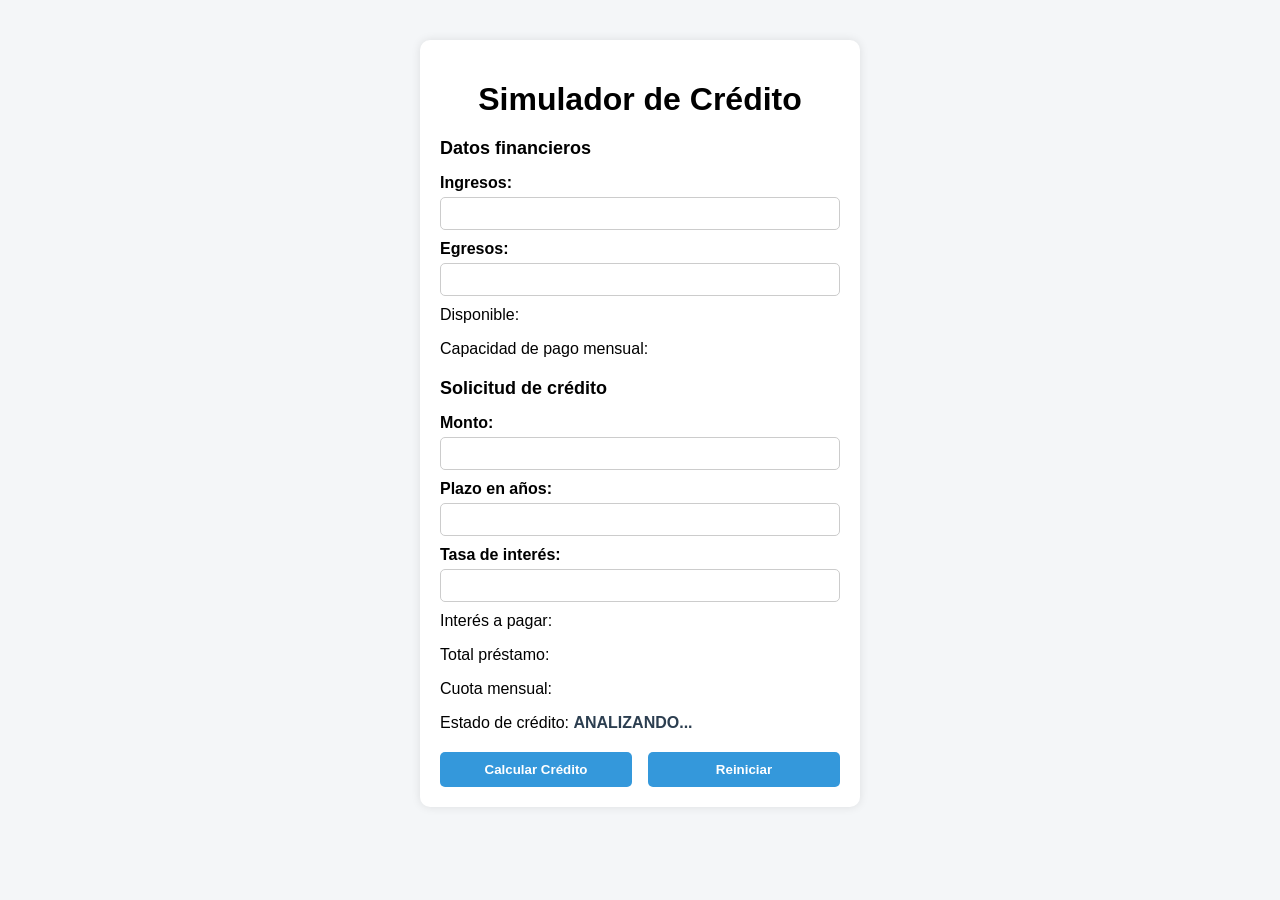
==== simulador.html @ eda31232 "Agregar archivos base" ====
<!DOCTYPE html>
<html lang="es">
<head>
    <meta charset="UTF-8">
    <meta name="viewport" content="width=device-width, initial-scale=1.0">
    <title>Simulador de Crédito</title>
    <link rel="stylesheet" href="simulador.css">
</head>
<body>

    <div class="container">
        <h1>Simulador de Crédito</h1>

        <h2>Datos financieros</h2>
        <label for="txtIngresos">Ingresos:</label>
        <input type="text" id="txtIngresos">

        <label for="txtEgresos">Egresos:</label>
        <input type="text" id="txtEgresos">

        <p>Disponible: <span id="spnDisponible"></span></p>
        <p>Capacidad de pago mensual: <span id="spnCapacidadPago"></span></p>

        <h2>Solicitud de crédito</h2>
        <label for="txtMonto">Monto:</label>
        <input type="text" id="txtMonto">

        <label for="txtPlazo">Plazo en años:</label>
        <input type="text" id="txtPlazo">

        <label for="txtTasaInteres">Tasa de interés:</label>
        <input type="text" id="txtTasaInteres">

        <p>Interés a pagar: <span id="spnInteresPagar"></span></p>
        <p>Total préstamo: <span id="spnTotalPrestamo"></span></p>
        <p>Cuota mensual: <span id="spnCuotaMensual"></span></p>
        <p>Estado de crédito: <span id="spnEstadoCredito">ANALIZANDO...</span></p>

        <div class="buttons">
            <button id="btnCalcularCredito">Calcular Crédito</button>
            <button id="btnReiniciar">Reiniciar</button>
        </div>
    </div>

</body>
</html>
---- simulador.css ----
body {
    font-family: Arial, sans-serif;
    background-color: #f4f6f8;
    margin: 0;
    padding: 0;
}

.container {
    width: 400px;
    margin: 40px auto;
    padding: 20px;
    background-color: white;
    border-radius: 10px;
    box-shadow: 0 0 10px rgba(0,0,0,0.1);
}

h1 {
    text-align: center;
    margin-bottom: 20px;
}

h2 {
    margin-top: 20px;
    font-size: 18px;
}

label {
    display: block;
    margin-top: 10px;
    font-weight: bold;
}

input {
    width: 100%;
    padding: 8px;
    margin-top: 5px;
    border-radius: 5px;
    border: 1px solid #ccc;
    box-sizing: border-box;
}

p {
    margin-top: 10px;
}

span {
    font-weight: bold;
    color: #2c3e50;
}

.buttons {
    margin-top: 20px;
    display: flex;
    justify-content: space-between;
}

button {
    width: 48%;
    padding: 10px;
    border: none;
    border-radius: 5px;
    background-color: #3498db;
    color: white;
    font-weight: bold;
    cursor: pointer;
}

button:hover {
    background-color: #2980b9;
}
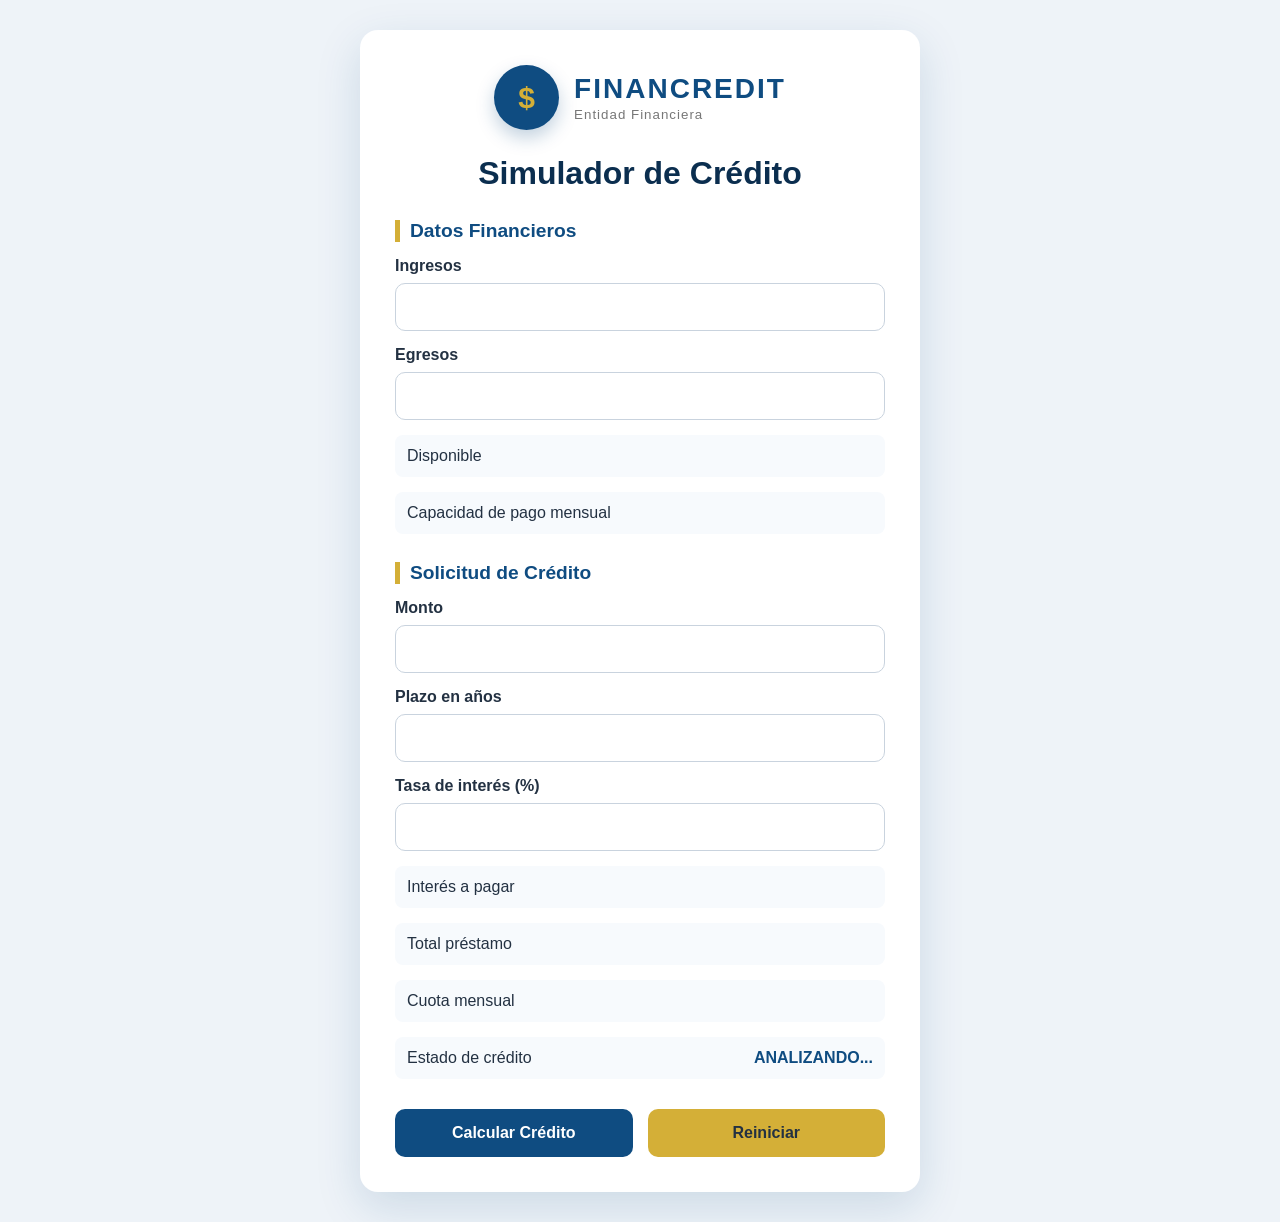
==== commit 7178d5e0: "Mejorar aspecto y responsive con IA" ====
--- a/simulador.html
+++ b/simulador.html
@@ -4,43 +4,88 @@
     <meta charset="UTF-8">
     <meta name="viewport" content="width=device-width, initial-scale=1.0">
     <title>Simulador de Crédito</title>
+
     <link rel="stylesheet" href="simulador.css">
+
+    <script src="simulador.js"></script>
+    <script src="funciones.js"></script>
 </head>
+
 <body>
 
-    <div class="container">
-        <h1>Simulador de Crédito</h1>
+<div class="container">
 
-        <h2>Datos financieros</h2>
-        <label for="txtIngresos">Ingresos:</label>
-        <input type="text" id="txtIngresos">
+    <div class="logo">
 
-        <label for="txtEgresos">Egresos:</label>
-        <input type="text" id="txtEgresos">
+        <div class="logo-icon">
+            <div class="logo-circle">$</div>
+        </div>
 
-        <p>Disponible: <span id="spnDisponible"></span></p>
-        <p>Capacidad de pago mensual: <span id="spnCapacidadPago"></span></p>
+        <div class="logo-text">
+            <h3>FINANCREDIT</h3>
+            <small>Entidad Financiera</small>
+        </div>
 
-        <h2>Solicitud de crédito</h2>
-        <label for="txtMonto">Monto:</label>
-        <input type="text" id="txtMonto">
+    </div>
 
-        <label for="txtPlazo">Plazo en años:</label>
-        <input type="text" id="txtPlazo">
+    <h1>Simulador de Crédito</h1>
 
-        <label for="txtTasaInteres">Tasa de interés:</label>
-        <input type="text" id="txtTasaInteres">
+    <h2>Datos Financieros</h2>
 
-        <p>Interés a pagar: <span id="spnInteresPagar"></span></p>
-        <p>Total préstamo: <span id="spnTotalPrestamo"></span></p>
-        <p>Cuota mensual: <span id="spnCuotaMensual"></span></p>
-        <p>Estado de crédito: <span id="spnEstadoCredito">ANALIZANDO...</span></p>
+    <label>Ingresos</label>
+    <input type="text" id="txtIngresos">
 
-        <div class="buttons">
-            <button id="btnCalcularCredito">Calcular Crédito</button>
-            <button id="btnReiniciar">Reiniciar</button>
-        </div>
+    <label>Egresos</label>
+    <input type="text" id="txtEgresos">
+
+    <p>Disponible
+        <span id="spnDisponible"></span>
+    </p>
+
+    <p>Capacidad de pago mensual
+        <span id="spnCapacidadPago"></span>
+    </p>
+
+    <h2>Solicitud de Crédito</h2>
+
+    <label>Monto</label>
+    <input type="text" id="txtMonto">
+
+    <label>Plazo en años</label>
+    <input type="text" id="txtPlazo">
+
+    <label>Tasa de interés (%)</label>
+    <input type="text" id="txtTasaInteres">
+
+    <p>Interés a pagar
+        <span id="spnInteresPagar"></span>
+    </p>
+
+    <p>Total préstamo
+        <span id="spnTotalPrestamo"></span>
+    </p>
+
+    <p>Cuota mensual
+        <span id="spnCuotaMensual"></span>
+    </p>
+
+    <p>Estado de crédito
+        <span id="spnEstadoCredito">ANALIZANDO...</span>
+    </p>
+
+    <div class="buttons">
+
+        <button id="btnCalcularCredito" onclick="calcular()">
+            Calcular Crédito
+        </button>
+
+        <button id="btnReiniciar">
+            Reiniciar
+        </button>
+
     </div>
+
+</div>
 
 </body>
 </html>
--- a/simulador.css
+++ b/simulador.css
@@ -1,70 +1,396 @@
-body {
-    font-family: Arial, sans-serif;
-    background-color: #f4f6f8;
-    margin: 0;
-    padding: 0;
-}
-
-.container {
-    width: 400px;
-    margin: 40px auto;
-    padding: 20px;
-    background-color: white;
-    border-radius: 10px;
-    box-shadow: 0 0 10px rgba(0,0,0,0.1);
-}
-
-h1 {
-    text-align: center;
-    margin-bottom: 20px;
-}
-
-h2 {
-    margin-top: 20px;
-    font-size: 18px;
-}
-
-label {
-    display: block;
-    margin-top: 10px;
-    font-weight: bold;
-}
-
-input {
-    width: 100%;
-    padding: 8px;
-    margin-top: 5px;
-    border-radius: 5px;
-    border: 1px solid #ccc;
-    box-sizing: border-box;
-}
-
-p {
-    margin-top: 10px;
-}
-
-span {
-    font-weight: bold;
-    color: #2c3e50;
-}
-
-.buttons {
-    margin-top: 20px;
-    display: flex;
-    justify-content: space-between;
-}
-
-button {
-    width: 48%;
-    padding: 10px;
-    border: none;
-    border-radius: 5px;
-    background-color: #3498db;
-    color: white;
-    font-weight: bold;
-    cursor: pointer;
-}
-
-button:hover {
-    background-color: #2980b9;
+/*==============================
+RESET
+==============================*/
+
+*{
+    margin:0;
+    padding:0;
+    box-sizing:border-box;
+}
+
+/*==============================
+BODY
+==============================*/
+
+body{
+
+    font-family:Segoe UI,Tahoma,Geneva,Verdana,sans-serif;
+
+    background:#EEF3F8;
+
+    display:flex;
+    justify-content:center;
+    align-items:center;
+
+    min-height:100vh;
+
+    padding:30px;
+
+    color:#233142;
+
+}
+
+/*==============================
+CONTENEDOR
+==============================*/
+
+.container{
+
+    width:100%;
+    max-width:560px;
+
+    background:#FFFFFF;
+
+    border-radius:18px;
+
+    padding:35px;
+
+    box-shadow:
+    0 15px 45px rgba(15,76,129,.15);
+
+}
+
+/*==============================
+LOGO
+==============================*/
+
+.logo{
+
+    display:flex;
+    align-items:center;
+    justify-content:center;
+
+    margin-bottom:25px;
+
+    gap:15px;
+
+}
+
+.logo-circle{
+
+    width:65px;
+    height:65px;
+
+    border-radius:50%;
+
+    background:#0F4C81;
+
+    color:#D4AF37;
+
+    display:flex;
+    align-items:center;
+    justify-content:center;
+
+    font-size:30px;
+    font-weight:bold;
+
+    box-shadow:0 8px 18px rgba(15,76,129,.25);
+
+}
+
+.logo-text h3{
+
+    color:#0F4C81;
+
+    font-size:28px;
+
+    letter-spacing:2px;
+
+}
+
+.logo-text small{
+
+    color:#777;
+
+    letter-spacing:1px;
+
+}
+
+/*==============================
+TITULOS
+==============================*/
+
+h1{
+
+    text-align:center;
+
+    color:#0B2E4F;
+
+    margin-bottom:25px;
+
+    font-size:2rem;
+
+}
+
+h2{
+
+    color:#0F4C81;
+
+    margin-top:28px;
+    margin-bottom:15px;
+
+    border-left:5px solid #D4AF37;
+
+    padding-left:10px;
+
+    font-size:1.2rem;
+
+}
+
+/*==============================
+LABEL
+==============================*/
+
+label{
+
+    display:block;
+
+    margin-top:15px;
+    margin-bottom:8px;
+
+    font-weight:600;
+
+}
+
+/*==============================
+INPUTS
+==============================*/
+
+input{
+
+    width:100%;
+
+    padding:14px;
+
+    border-radius:10px;
+
+    border:1px solid #C9D3DE;
+
+    font-size:16px;
+
+    transition:.3s;
+
+}
+
+input:focus{
+
+    outline:none;
+
+    border-color:#0F4C81;
+
+    box-shadow:0 0 0 4px rgba(15,76,129,.15);
+
+}
+
+/*==============================
+RESULTADOS
+==============================*/
+
+p{
+
+    display:flex;
+
+    justify-content:space-between;
+
+    align-items:center;
+
+    margin-top:15px;
+
+    padding:12px;
+
+    background:#F7FAFD;
+
+    border-radius:8px;
+
+}
+
+span{
+
+    font-weight:bold;
+
+    color:#0F4C81;
+
+}
+
+/*==============================
+BOTONES
+==============================*/
+
+.buttons{
+
+    margin-top:30px;
+
+    display:flex;
+
+    gap:15px;
+
+}
+
+button{
+
+    flex:1;
+
+    padding:15px;
+
+    border:none;
+
+    border-radius:10px;
+
+    cursor:pointer;
+
+    font-size:16px;
+
+    font-weight:bold;
+
+    transition:.3s;
+
+}
+
+#btnCalcularCredito{
+
+    background:#0F4C81;
+
+    color:white;
+
+}
+
+#btnCalcularCredito:hover{
+
+    background:#0B2E4F;
+
+}
+
+#btnReiniciar{
+
+    background:#D4AF37;
+
+    color:#233142;
+
+}
+
+#btnReiniciar:hover{
+
+    background:#BE9722;
+
+}
+
+/*==============================
+TABLETS
+==============================*/
+
+@media(max-width:768px){
+
+.container{
+
+    max-width:100%;
+
+    padding:30px;
+
+}
+
+h1{
+
+    font-size:1.8rem;
+
+}
+
+.logo-circle{
+
+    width:58px;
+    height:58px;
+
+    font-size:28px;
+
+}
+
+}
+
+/*==============================
+CELULARES
+==============================*/
+
+@media(max-width:480px){
+
+body{
+
+    padding:15px;
+
+    align-items:flex-start;
+
+}
+
+.container{
+
+    padding:22px;
+
+    border-radius:15px;
+
+}
+
+.logo{
+
+    flex-direction:column;
+
+    text-align:center;
+
+}
+
+.logo-text h3{
+
+    font-size:22px;
+
+}
+
+.logo-text small{
+
+    font-size:13px;
+
+}
+
+h1{
+
+    font-size:1.5rem;
+
+}
+
+h2{
+
+    font-size:1.05rem;
+
+}
+
+label{
+
+    font-size:15px;
+
+}
+
+input{
+
+    padding:13px;
+
+}
+
+p{
+
+    flex-direction:column;
+
+    align-items:flex-start;
+
+    gap:5px;
+
+}
+
+.buttons{
+
+    flex-direction:column;
+
+}
+
+button{
+
+    width:100%;
+
+}
+
 }
